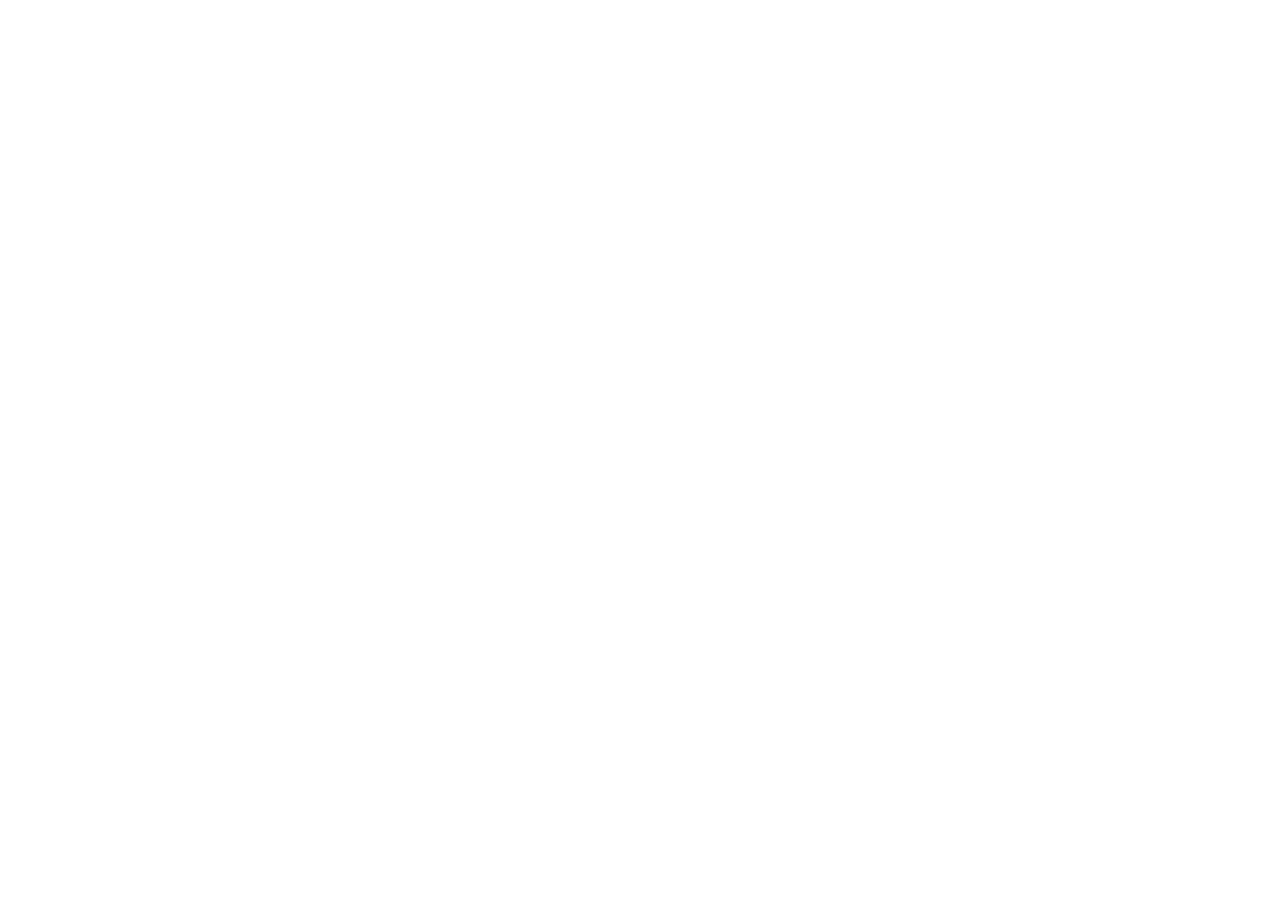
==== index.html @ 260da179 "first commit" ====
<!DOCTYPE html>
<html lang="en">
  <head>
    <meta charset="UTF-8" />
    <meta name="viewport" content="width=device-width, initial-scale=1.0" />
    <title>Document</title>
  </head>
  <body></body>
</html>
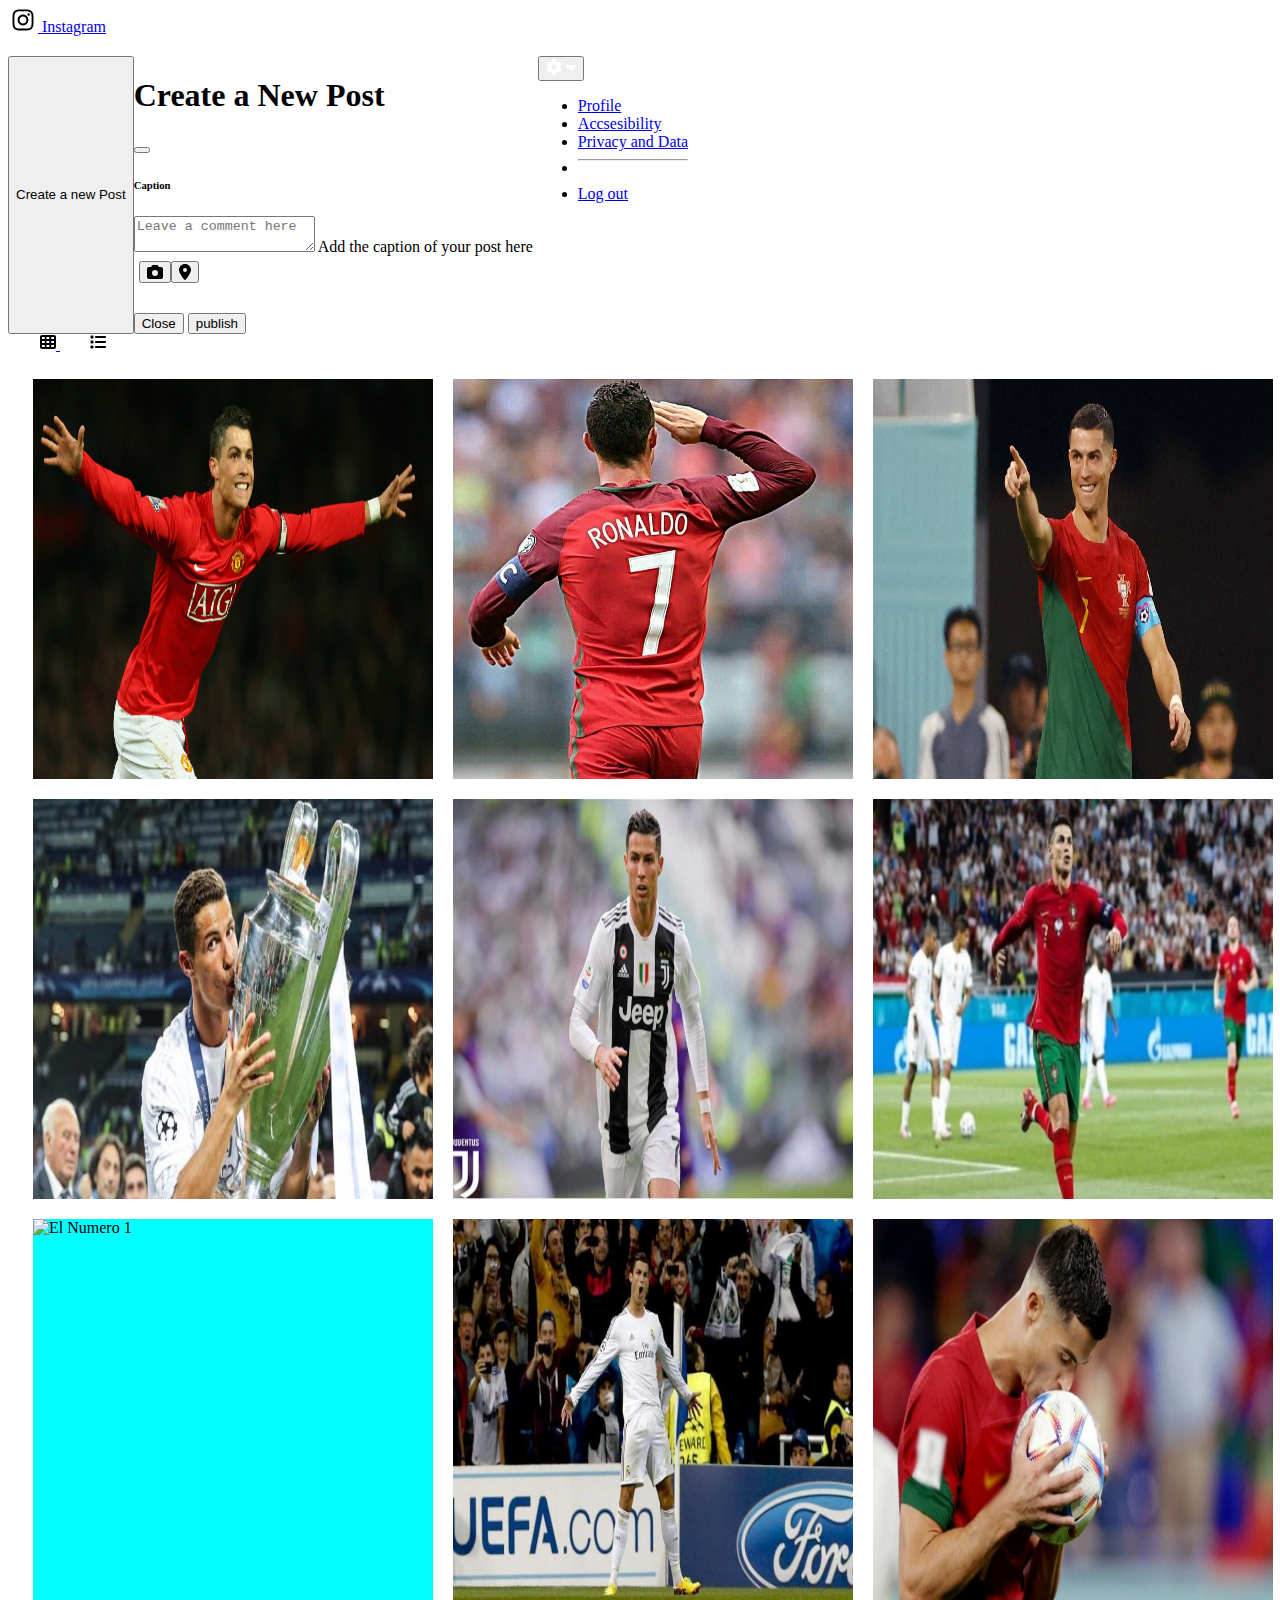
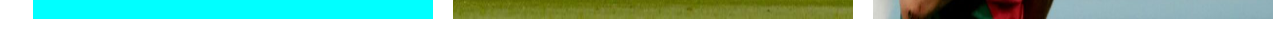
==== commit 45eabd88: "modify to proyect best practices of codifing" ====
--- a/index.html
+++ b/index.html
@@ -1,9 +1,172 @@
 <!DOCTYPE html>
 <html lang="en">
-  <head>
-    <meta charset="UTF-8" />
-    <meta name="viewport" content="width=device-width, initial-scale=1.0" />
-    <title>Document</title>
-  </head>
-  <body></body>
-</html>
+
+<head>
+  <meta charset="UTF-8" />
+  <meta name="viewport" content="width=device-width, initial-scale=1.0" />
+  <title>Instagram Feed con Bootstrap</title>
+  <link href="https://cdn.jsdelivr.net/npm/bootstrap@5.3.2/dist/css/bootstrap.min.css" rel="stylesheet"
+    integrity="sha384-T3c6CoIi6uLrA9TneNEoa7RxnatzjcDSCmG1MXxSR1GAsXEV/Dwwykc2MPK8M2HN" crossorigin="anonymous" />
+  <link rel="stylesheet" href="/styles.css">
+</head>
+
+<body>
+  <div class="container-fluid">
+    <div class="row">
+      <!-- extra space -->
+      <div class="col-1"></div>
+      <!-- instagram post -->
+      <div class="col-8">
+        <nav class="navbar bg-body-tertiary">
+          <div class="container-fluid">
+            <a class="navbar-brand" href="#">
+              <svg class="d-inline-block align-text-top" xmlns="http://www.w3.org/2000/svg" width="30" height="24"
+                viewBox="0 0 448 512">
+                <!--!Font Awesome Free 6.5.1 by @fontawesome - https://fontawesome.com License - https://fontawesome.com/license/free Copyright 2023 Fonticons, Inc.-->
+                <path
+                  d="M224.1 141c-63.6 0-114.9 51.3-114.9 114.9s51.3 114.9 114.9 114.9S339 319.5 339 255.9 287.7 141 224.1 141zm0 189.6c-41.1 0-74.7-33.5-74.7-74.7s33.5-74.7 74.7-74.7 74.7 33.5 74.7 74.7-33.6 74.7-74.7 74.7zm146.4-194.3c0 14.9-12 26.8-26.8 26.8-14.9 0-26.8-12-26.8-26.8s12-26.8 26.8-26.8 26.8 12 26.8 26.8zm76.1 27.2c-1.7-35.9-9.9-67.7-36.2-93.9-26.2-26.2-58-34.4-93.9-36.2-37-2.1-147.9-2.1-184.9 0-35.8 1.7-67.6 9.9-93.9 36.1s-34.4 58-36.2 93.9c-2.1 37-2.1 147.9 0 184.9 1.7 35.9 9.9 67.7 36.2 93.9s58 34.4 93.9 36.2c37 2.1 147.9 2.1 184.9 0 35.9-1.7 67.7-9.9 93.9-36.2 26.2-26.2 34.4-58 36.2-93.9 2.1-37 2.1-147.8 0-184.8zM398.8 388c-7.8 19.6-22.9 34.7-42.6 42.6-29.5 11.7-99.5 9-132.1 9s-102.7 2.6-132.1-9c-19.6-7.8-34.7-22.9-42.6-42.6-11.7-29.5-9-99.5-9-132.1s-2.6-102.7 9-132.1c7.8-19.6 22.9-34.7 42.6-42.6 29.5-11.7 99.5-9 132.1-9s102.7-2.6 132.1 9c19.6 7.8 34.7 22.9 42.6 42.6 11.7 29.5 9 99.5 9 132.1s2.7 102.7-9 132.1z" />
+              </svg>
+              Instagram
+            </a>
+          </div>
+        </nav>
+      </div>
+      <!-- modal -->
+      <div class="col-3 margin-top display-flex">
+        <!-- Button trigger modal -->
+        <button type="button" class="btn btn-primary" data-bs-toggle="modal" data-bs-target="#exampleModal">
+          Create a new Post
+        </button>
+
+        <!-- Modal -->
+        <div class="modal fade" id="exampleModal" tabindex="-1" aria-labelledby="exampleModalLabel" aria-hidden="true">
+          <div class="modal-dialog">
+            <div class="modal-content">
+              <div class="modal-header">
+                <h1 class="modal-title fs-5" id="exampleModalLabel">Create a New Post </h1>
+                <button type="button" class="btn-close" data-bs-dismiss="modal" aria-label="Close"></button>
+              </div>
+              <!-- label -->
+              <div class="modal-body">
+                <h6>Caption</h6>
+                <div class="form-floating">
+                  <textarea class="form-control" placeholder="Leave a comment here" id="floatingTextarea"></textarea>
+                  <label for="floatingTextarea">Add the caption of your post here</label>
+                </div>
+              </div>
+              <!-- end label -->
+
+              <!-- SvG -->
+              <div class="modal-svg">
+                <button type="button" style="display: flex;" class="btn"><svg xmlns="http://www.w3.org/2000/svg"
+                    height="16" width="16"
+                    viewBox="0 0 512 512"><!--!Font Awesome Free 6.5.1 by @fontawesome - https://fontawesome.com License - https://fontawesome.com/license/free Copyright 2023 Fonticons, Inc.-->
+                    <path
+                      d="M149.1 64.8L138.7 96H64C28.7 96 0 124.7 0 160V416c0 35.3 28.7 64 64 64H448c35.3 0 64-28.7 64-64V160c0-35.3-28.7-64-64-64H373.3L362.9 64.8C356.4 45.2 338.1 32 317.4 32H194.6c-20.7 0-39 13.2-45.5 32.8zM256 192a96 96 0 1 1 0 192 96 96 0 1 1 0-192z" />
+                  </svg>
+                </button>
+                <button type="button" style="display: flex;" class="btn"><svg xmlns="http://www.w3.org/2000/svg"
+                    height="16" width="12"
+                    viewBox="0 0 384 512"><!--!Font Awesome Free 6.5.1 by @fontawesome - https://fontawesome.com License - https://fontawesome.com/license/free Copyright 2023 Fonticons, Inc.-->
+                    <path
+                      d="M215.7 499.2C267 435 384 279.4 384 192C384 86 298 0 192 0S0 86 0 192c0 87.4 117 243 168.3 307.2c12.3 15.3 35.1 15.3 47.4 0zM192 128a64 64 0 1 1 0 128 64 64 0 1 1 0-128z" />
+                  </svg>
+                </button>
+              </div>
+              <!-- SvG -->
+              <div class="modal-footer">
+                <button type="button" class="btn btn-secondary" data-bs-dismiss="modal">Close</button>
+                <button type="button" class="btn btn-success">publish</button>
+              </div>
+            </div>
+          </div>
+        </div>
+        <!-- dropdown buttom -->
+        <div class="dropdown margin-left">
+          <button class="btn btn-secondary " type="button" data-bs-toggle="dropdown" aria-expanded="false">
+            <svg style="fill:white;" xmlns="http://www.w3.org/2000/svg" height="16" width="16"
+              viewBox="0 0 512 512"><!--!Font Awesome Free 6.5.1 by @fontawesome - https://fontawesome.com License - https://fontawesome.com/license/free Copyright 2023 Fonticons, Inc.-->
+              <path
+                d="M495.9 166.6c3.2 8.7 .5 18.4-6.4 24.6l-43.3 39.4c1.1 8.3 1.7 16.8 1.7 25.4s-.6 17.1-1.7 25.4l43.3 39.4c6.9 6.2 9.6 15.9 6.4 24.6c-4.4 11.9-9.7 23.3-15.8 34.3l-4.7 8.1c-6.6 11-14 21.4-22.1 31.2c-5.9 7.2-15.7 9.6-24.5 6.8l-55.7-17.7c-13.4 10.3-28.2 18.9-44 25.4l-12.5 57.1c-2 9.1-9 16.3-18.2 17.8c-13.8 2.3-28 3.5-42.5 3.5s-28.7-1.2-42.5-3.5c-9.2-1.5-16.2-8.7-18.2-17.8l-12.5-57.1c-15.8-6.5-30.6-15.1-44-25.4L83.1 425.9c-8.8 2.8-18.6 .3-24.5-6.8c-8.1-9.8-15.5-20.2-22.1-31.2l-4.7-8.1c-6.1-11-11.4-22.4-15.8-34.3c-3.2-8.7-.5-18.4 6.4-24.6l43.3-39.4C64.6 273.1 64 264.6 64 256s.6-17.1 1.7-25.4L22.4 191.2c-6.9-6.2-9.6-15.9-6.4-24.6c4.4-11.9 9.7-23.3 15.8-34.3l4.7-8.1c6.6-11 14-21.4 22.1-31.2c5.9-7.2 15.7-9.6 24.5-6.8l55.7 17.7c13.4-10.3 28.2-18.9 44-25.4l12.5-57.1c2-9.1 9-16.3 18.2-17.8C227.3 1.2 241.5 0 256 0s28.7 1.2 42.5 3.5c9.2 1.5 16.2 8.7 18.2 17.8l12.5 57.1c15.8 6.5 30.6 15.1 44 25.4l55.7-17.7c8.8-2.8 18.6-.3 24.5 6.8c8.1 9.8 15.5 20.2 22.1 31.2l4.7 8.1c6.1 11 11.4 22.4 15.8 34.3zM256 336a80 80 0 1 0 0-160 80 80 0 1 0 0 160z" />
+            </svg>
+            <svg style="fill:white;" xmlns="http://www.w3.org/2000/svg" height="16" width="10"
+              viewBox="0 0 320 512"><!--!Font Awesome Free 6.5.1 by @fontawesome - https://fontawesome.com License - https://fontawesome.com/license/free Copyright 2023 Fonticons, Inc.-->
+              <path
+                d="M137.4 374.6c12.5 12.5 32.8 12.5 45.3 0l128-128c9.2-9.2 11.9-22.9 6.9-34.9s-16.6-19.8-29.6-19.8L32 192c-12.9 0-24.6 7.8-29.6 19.8s-2.2 25.7 6.9 34.9l128 128z" />
+            </svg>
+          </button>
+          <ul class="dropdown-menu dropdown-menu-dark">
+            <li><a class="dropdown-item active" href="#">Profile</a></li>
+            <li><a class="dropdown-item" href="#">Accsesibility</a></li>
+            <li><a class="dropdown-item" href="#">Privacy and Data</a></li>
+            <li>
+              <hr class="dropdown-divider">
+            </li>
+            <li><a class="dropdown-item text-danger" href="#">Log out</a></li>
+          </ul>
+        </div>
+      </div>
+
+    </div>
+  </div>
+  </div>
+  <!-- other page -->
+  <div class="row">
+    <div class="col-5"></div>
+    <div class="col-4">
+      <a style="margin-left: 32px;" href="/index.html">
+        <svg xmlns="http://www.w3.org/2000/svg" height="16" width="16"
+          viewBox="0 0 512 512"><!--!Font Awesome Free 6.5.1 by @fontawesome - https://fontawesome.com License - https://fontawesome.com/license/free Copyright 2023 Fonticons, Inc.-->
+          <path
+            d="M64 32C28.7 32 0 60.7 0 96V416c0 35.3 28.7 64 64 64H448c35.3 0 64-28.7 64-64V96c0-35.3-28.7-64-64-64H64zm88 64v64H64V96h88zm56 0h88v64H208V96zm240 0v64H360V96h88zM64 224h88v64H64V224zm232 0v64H208V224h88zm64 0h88v64H360V224zM152 352v64H64V352h88zm56 0h88v64H208V352zm240 0v64H360V352h88z" />
+        </svg>
+      </a>
+      <a class="margin-left-plus" href="/index-2.html">
+        <svg xmlns="http://www.w3.org/2000/svg" height="16" width="16"
+          viewBox="0 0 512 512"><!--!Font Awesome Free 6.5.1 by @fontawesome - https://fontawesome.com License - https://fontawesome.com/license/free Copyright 2023 Fonticons, Inc.-->
+          <path
+            d="M40 48C26.7 48 16 58.7 16 72v48c0 13.3 10.7 24 24 24H88c13.3 0 24-10.7 24-24V72c0-13.3-10.7-24-24-24H40zM192 64c-17.7 0-32 14.3-32 32s14.3 32 32 32H480c17.7 0 32-14.3 32-32s-14.3-32-32-32H192zm0 160c-17.7 0-32 14.3-32 32s14.3 32 32 32H480c17.7 0 32-14.3 32-32s-14.3-32-32-32H192zm0 160c-17.7 0-32 14.3-32 32s14.3 32 32 32H480c17.7 0 32-14.3 32-32s-14.3-32-32-32H192zM16 232v48c0 13.3 10.7 24 24 24H88c13.3 0 24-10.7 24-24V232c0-13.3-10.7-24-24-24H40c-13.3 0-24 10.7-24 24zM40 368c-13.3 0-24 10.7-24 24v48c0 13.3 10.7 24 24 24H88c13.3 0 24-10.7 24-24V392c0-13.3-10.7-24-24-24H40z" />
+        </svg>
+      </a>
+    </div>
+    <div class="col-3"></div>
+  </div>
+  </div>
+
+  <div class="grid-box">
+    <div class="box-img">
+      <img src="./img/1.jpg" class="img" alt="El Numero 1">
+    </div>
+    <div class="box-img">
+      <img src="./img/2.jpg" class="img" alt="El Numero 1">
+    </div>
+    <div class="box-img">
+      <img src="./img/3.jpg" class="img" alt="El Numero 1">
+    </div>
+    <div class="box-img">
+      <img src="./img/4.jpg" class="img" alt="El Numero 1">
+    </div>
+    <div class="box-img">
+      <img src="./img/5.jpg" class="img" alt="El Numero 1">
+    </div>
+    <div class="box-img">
+      <img src="./img/6.jpg" class="img" alt="El Numero 1">
+    </div>
+    <div class="box-img">
+      <img src="./img/7.jpg" class="img" alt="El Numero 1">
+    </div>
+    <div class="box-img">
+      <img src="./img/8.jpg" class="img" alt="El Numero 1">
+    </div>
+    <div class="box-img">
+      <img src="./img/9.jpg" class="img" alt="El Numero 1">
+    </div>
+  </div>
+
+
+  <script src="https://cdn.jsdelivr.net/npm/bootstrap@5.3.2/dist/js/bootstrap.bundle.min.js"
+    integrity="sha384-C6RzsynM9kWDrMNeT87bh95OGNyZPhcTNXj1NW7RuBCsyN/o0jlpcV8Qyq46cDfL"
+    crossorigin="anonymous"></script>
+</body>
+
+</html>--- a/styles.css
+++ b/styles.css
@@ -0,0 +1,68 @@
+.margin-top {
+  margin-top: 15px;
+}
+
+.display-flex {
+  display: flex;
+}
+
+.margin-left {
+  margin-left: 5px;
+}
+
+.margin-left-plus {
+  margin-left: 30px;
+}
+
+.margin-top {
+  margin-top: 20px;
+}
+
+.center {
+  margin: auto;
+}
+
+.columm-images {
+  display: flex;
+  justify-content: center;
+  margin: 5px;
+  margin-right: 110px;
+  flex-direction: column;
+  align-items: center;
+}
+
+.margin-card {
+  margin: 20px;
+}
+
+.card {
+  width: 30rem !important;
+}
+
+/* GRID IMAGES  */
+
+.grid-box {
+  display: flex;
+  flex-wrap: wrap;
+  width: 1330px;
+  margin: auto;
+  padding: 15px;
+}
+
+.box-img {
+  margin: 10px;
+  width: 400px;
+  height: 400px;
+  background-color: aqua;
+}
+
+.img {
+  width: 100%;
+  height: 100%;
+}
+
+.modal-svg {
+  display: flex;
+  margin-bottom: 25px;
+  padding: 5px;
+}
